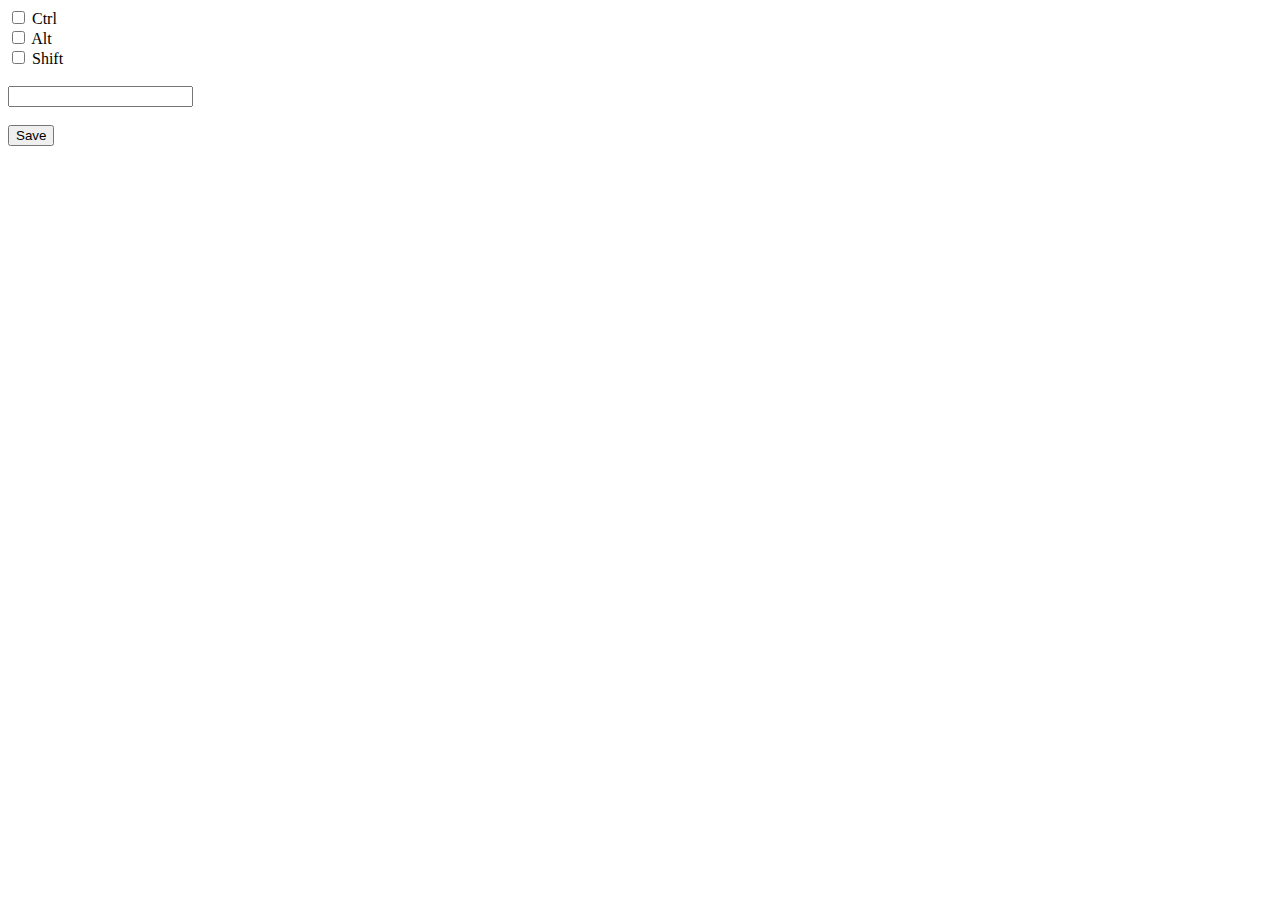
==== options.html @ e680c27a "📦: html options page for user settings" ====
<!DOCTYPE html>
<html lang="en">
<head>
	<meta charset="UTF-8">
	<meta http-equiv="X-UA-Compatible" content="IE=edge">
	<meta name="viewport" content="width=device-width, initial-scale=1.0">

	<script src="js/options.js"></script>

	<title>Keyboard Shortcut</title>
</head>
<body>
	<input type="checkbox" id="control" name="control" value="control">
	<label for="control">Ctrl</label><br>

	<input type="checkbox" id="alt" name="alt" value="alt">
	<label for="alt">Alt</label><br>

	<input type="checkbox" id="shift" name="shift" value="shift">
	<label for="shift">Shift</label><br><br>

	<input type="text" maxlength="1" id="letter" style="text-transform: lowercase"><br><br>

	<button id="save">Save</button>
</body>
</html>
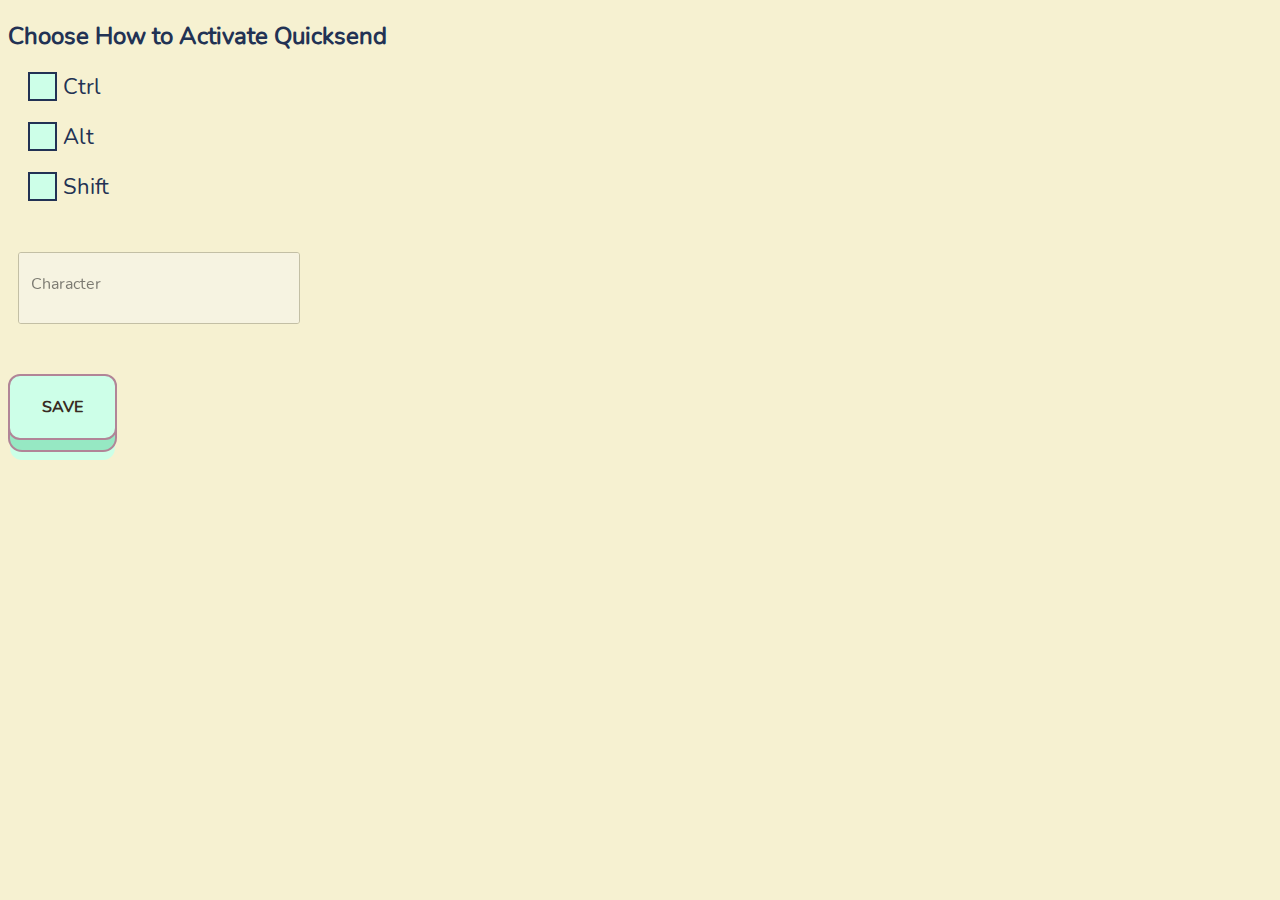
==== commit 21c5a62b: "📦: css style options page" ====
--- a/options.html
+++ b/options.html
@@ -1,26 +1,43 @@
 <!DOCTYPE html>
 <html lang="en">
+
 <head>
 	<meta charset="UTF-8">
 	<meta http-equiv="X-UA-Compatible" content="IE=edge">
 	<meta name="viewport" content="width=device-width, initial-scale=1.0">
 
 	<script src="js/options.js"></script>
+	<link rel="stylesheet" href="css/options.css">
 
 	<title>Keyboard Shortcut</title>
 </head>
+
 <body>
-	<input type="checkbox" id="control" name="control" value="control">
-	<label for="control">Ctrl</label><br>
+	<h2>Choose How to Activate Quicksend</h2>
 
-	<input type="checkbox" id="alt" name="alt" value="alt">
-	<label for="alt">Alt</label><br>
+	<label class="container">Ctrl
+		<input type="checkbox" id="control">
+		<span class="checkmark"></span>
+	</label>
 
-	<input type="checkbox" id="shift" name="shift" value="shift">
-	<label for="shift">Shift</label><br><br>
+	<label class="container">Alt
+		<input type="checkbox" id="alt">
+		<span class="checkmark"></span>
+	</label>
 
-	<input type="text" maxlength="1" id="letter" style="text-transform: lowercase"><br><br>
+	<label class="container">Shift
+		<input type="checkbox" id="shift">
+		<span class="checkmark"></span>
+	</label>
 
-	<button id="save">Save</button>
+	<!-- <input type="text" maxlength="1" id="letter" style="text-transform: lowercase"><br><br> -->
+	<label for="letter" class="letter">
+		<input type="text" id="letter" style="text-transform: lowercase" placeholder="&nbsp;">
+		<span class="label">Character</span>
+		<span class="focus-bg"></span>
+	</label>
+
+	<button class="learn-more" id="save">Save</button>
 </body>
-</html>
+
+</html>--- a/css/options.css
+++ b/css/options.css
@@ -0,0 +1,255 @@
+@font-face {
+	font-family: nunito;
+	src: url(/fonts/Nunito-Regular.ttf);
+	font-weight: normal;
+}
+
+body {
+	font-family: nunito;
+	font-size: 16px;
+	color: #223254;
+	background: #F6F1D1;
+}
+
+/* div .all {
+	background: white;
+} */
+
+/* The container */
+
+.container {
+	display: block;
+	position: relative;
+	padding-left: 35px;
+	margin-top: 20px;
+	margin-left: 20px;
+	margin-bottom: 12px;
+	cursor: pointer;
+	font-size: 22px;
+	-webkit-user-select: none;
+	-moz-user-select: none;
+	-ms-user-select: none;
+	user-select: none;
+	max-width: auto;
+}
+
+/* Hide the browser's default checkbox */
+
+.container input {
+	position: absolute;
+	opacity: 0;
+	cursor: pointer;
+	height: 0;
+	width: 0;
+}
+
+/* Create a custom checkbox */
+
+.checkmark {
+	position: absolute;
+	top: 0;
+	left: 0;
+	height: 25px;
+	width: 25px;
+	background-color: #eee;
+	transition: background-color 0.3s;
+	/* background-color: #038277; */
+	background-color: rgb(205, 255, 232);
+	border: 2px solid;
+}
+
+/* On mouse-over, add a grey background color */
+
+.container:hover input~.checkmark {
+	/* background-color: #ccc; */
+	background-color: rgb(121, 186, 156);
+}
+
+/* When the checkbox is checked, add a blue background */
+
+.container input:checked~.checkmark {
+	background-color: #038277;
+	/* background-color: #2196F3; */
+}
+
+/* Create the checkmark/indicator (hidden when not checked) */
+
+.checkmark:after {
+	content: "";
+	position: absolute;
+	display: none;
+}
+
+/* Show the checkmark when checked */
+
+.container input:checked~.checkmark:after {
+	display: block;
+}
+
+/* Style the checkmark/indicator */
+
+.container .checkmark:after {
+	left: 9px;
+	top: 5px;
+	width: 5px;
+	height: 10px;
+	border: solid white;
+	border-width: 0 3px 3px 0;
+	-webkit-transform: rotate(45deg);
+	-ms-transform: rotate(45deg);
+	transform: rotate(45deg);
+}
+
+.letter {
+	height: 70px;
+	display: grid;
+	font-family: nunito;
+	-webkit-text-size-adjust: 100%;
+	-webkit-font-smoothing: antialiased;
+	position: relative;
+	margin: 10px;
+	margin-top: 50px;
+	margin-bottom: 50px;
+	width: 100%;
+	max-width: 280px;
+	border-radius: 3px;
+	overflow: hidden;
+	border: 1px solid #C3BFA5;
+}
+
+.letter .label {
+	position: absolute;
+	top: 20px;
+	left: 12px;
+	font-size: 16px;
+	color: rgba(0, 0, 0, 0.5);
+	font-weight: 500;
+	transform-origin: 0 0;
+	transform: translate3d(0, 0, 0);
+	transition: all .2s ease;
+	pointer-events: none;
+}
+
+.letter .focus-bg {
+	position: absolute;
+	top: 0;
+	left: 0;
+	width: 100%;
+	height: 100%;
+	background: rgba(0, 0, 0, 0.05);
+	z-index: -1;
+	transform: scaleX(0);
+	transform-origin: left;
+}
+
+.letter input {
+	-webkit-appearance: none;
+	appearance: none;
+	width: 100%;
+	border: 0;
+	font-family: nunito;
+	padding: 16px 12px 0 12px;
+	height: 56px;
+	font-size: 16px;
+	font-weight: 400;
+	background: rgba(0, 0, 0, 0.02);
+	box-shadow: inset 0 -1px 0 rgba(0, 0, 0, 0.3);
+	color: #000;
+	transition: all .15s ease;
+}
+
+.letter input:hover {
+	background: rgba(0, 0, 0, 0.04);
+	box-shadow: inset 0 -1px 0 rgba(0, 0, 0, 0.5);
+}
+
+.letter input:not(:placeholder-shown)+.label {
+	color: rgba(0, 0, 0, 0.5);
+	transform: translate3d(0, -12px, 0) scale(0.75);
+}
+
+.letter input:focus {
+	background: rgba(0, 0, 0, 0.05);
+	outline: none;
+	box-shadow: inset 0 -2px 0 #0077FF;
+}
+
+.letter input:focus+.label {
+	/* color: #0077FF; */
+	color: #038277;
+	transform: translate3d(0, -12px, 0) scale(0.75);
+}
+
+.letter input:focus+.label+.focus-bg {
+	transform: scaleX(1);
+	transition: all .1s ease;
+}
+
+#letter {
+	/* background: rgb(205, 255, 232); */
+	background: #F6F3E1;
+}
+
+*::before, *::after {
+	box-sizing: border-box;
+}
+
+button {
+	position: relative;
+	display: inline-block;
+	cursor: pointer;
+	outline: none;
+	border: 0;
+	vertical-align: middle;
+	text-decoration: none;
+	font-size: inherit;
+	font-family: inherit;
+}
+
+button.learn-more {
+	font-weight: 600;
+	color: #382b22;
+	text-transform: uppercase;
+	padding: 1.25em 2em;
+	background: #CDFFE8;
+	border: 2px solid #b18597;
+	border-radius: 0.75em;
+	transform-style: preserve-3d;
+	transition: transform 150ms cubic-bezier(0, 0, 0.58, 1), background 150ms cubic-bezier(0, 0, 0.58, 1);
+}
+
+button.learn-more::before {
+	position: absolute;
+	content: '';
+	width: 100%;
+	height: 100%;
+	top: 0;
+	left: 0;
+	right: 0;
+	bottom: 0;
+	background: #96E8C3;
+	border-radius: inherit;
+	box-shadow: 0 0 0 2px #b18597, 0 0.625em 0 0 #CCFFE7;
+	transform: translate3d(0, 0.75em, -1em);
+	transition: transform 150ms cubic-bezier(0, 0, 0.58, 1), box-shadow 150ms cubic-bezier(0, 0, 0.58, 1);
+}
+
+button.learn-more:hover {
+	background: #BBE8D3;
+	transform: translate(0, 0.25em);
+}
+
+button.learn-more:hover::before {
+	box-shadow: 0 0 0 2px #b18597, 0 0.5em 0 0 #CCFFE7;
+	transform: translate3d(0, 0.5em, -1em);
+}
+
+button.learn-more:active {
+	background: #BBE8D3;
+	transform: translate(0em, 0.75em);
+}
+
+button.learn-more:active::before {
+	box-shadow: 0 0 0 2px #b18597, 0 0 #CCFFE7;
+	transform: translate3d(0, 0, -1em);
+}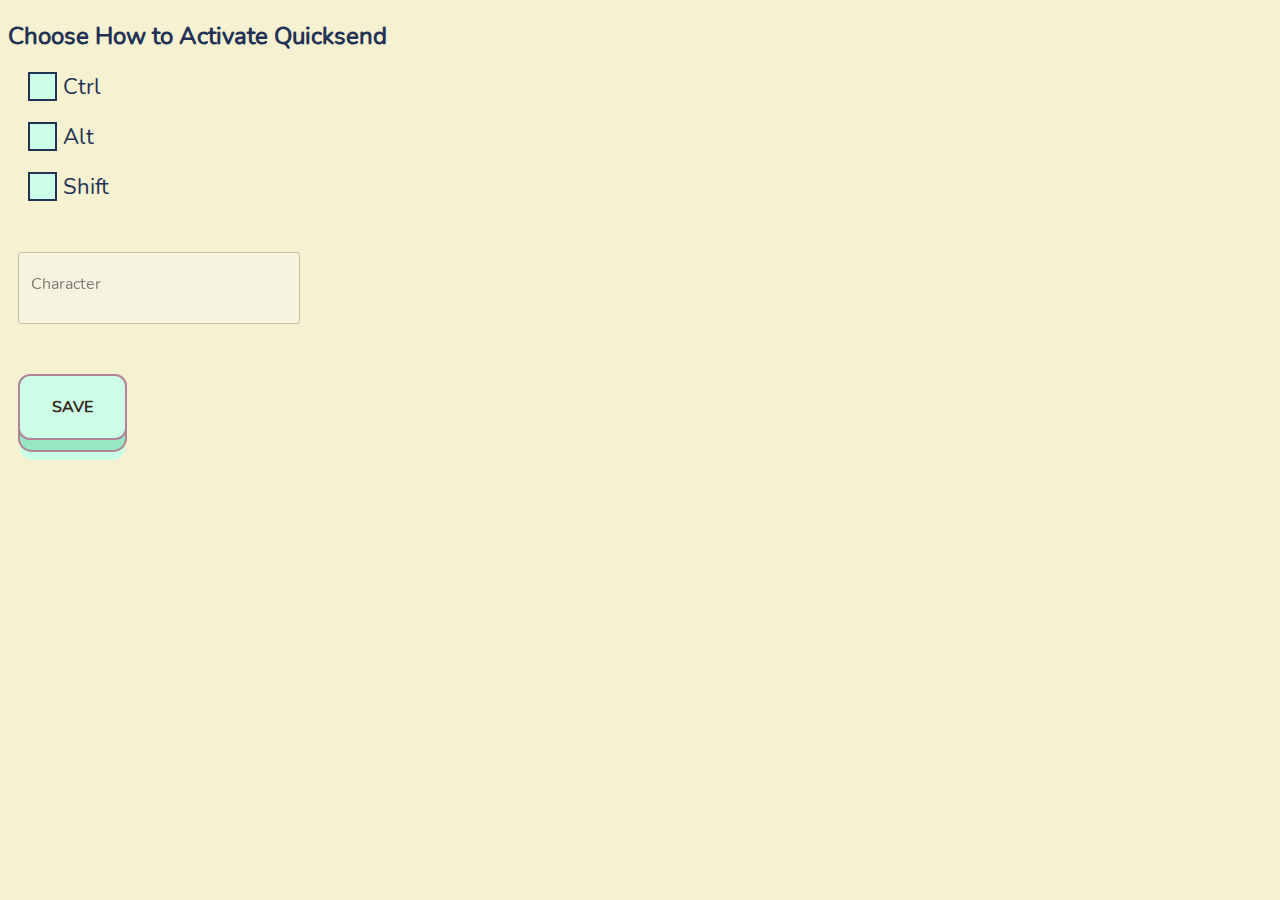
==== commit ca4c61c5: "🐛: manifest version, class name, default undef" ====
--- a/options.html
+++ b/options.html
@@ -32,12 +32,12 @@
 
 	<!-- <input type="text" maxlength="1" id="letter" style="text-transform: lowercase"><br><br> -->
 	<label for="letter" class="letter">
-		<input type="text" id="letter" style="text-transform: lowercase" placeholder="&nbsp;">
+		<input type="text" id="letter" style="text-transform: lowercase" placeholder="&nbsp;" maxlength="1">
 		<span class="label">Character</span>
 		<span class="focus-bg"></span>
 	</label>
 
-	<button class="learn-more" id="save">Save</button>
+	<button class="save" id="save">Save</button>
 </body>
 
 </html>--- a/css/options.css
+++ b/css/options.css
@@ -30,7 +30,7 @@
 	-moz-user-select: none;
 	-ms-user-select: none;
 	user-select: none;
-	max-width: auto;
+	width: 100px;
 }
 
 /* Hide the browser's default checkbox */
@@ -206,7 +206,7 @@
 	font-family: inherit;
 }
 
-button.learn-more {
+button.save {
 	font-weight: 600;
 	color: #382b22;
 	text-transform: uppercase;
@@ -216,9 +216,10 @@
 	border-radius: 0.75em;
 	transform-style: preserve-3d;
 	transition: transform 150ms cubic-bezier(0, 0, 0.58, 1), background 150ms cubic-bezier(0, 0, 0.58, 1);
-}
-
-button.learn-more::before {
+	margin-left: 10px;
+}
+
+button.save::before {
 	position: absolute;
 	content: '';
 	width: 100%;
@@ -234,22 +235,22 @@
 	transition: transform 150ms cubic-bezier(0, 0, 0.58, 1), box-shadow 150ms cubic-bezier(0, 0, 0.58, 1);
 }
 
-button.learn-more:hover {
+button.save:hover {
 	background: #BBE8D3;
 	transform: translate(0, 0.25em);
 }
 
-button.learn-more:hover::before {
+button.save:hover::before {
 	box-shadow: 0 0 0 2px #b18597, 0 0.5em 0 0 #CCFFE7;
 	transform: translate3d(0, 0.5em, -1em);
 }
 
-button.learn-more:active {
+button.save:active {
 	background: #BBE8D3;
 	transform: translate(0em, 0.75em);
 }
 
-button.learn-more:active::before {
+button.save:active::before {
 	box-shadow: 0 0 0 2px #b18597, 0 0 #CCFFE7;
 	transform: translate3d(0, 0, -1em);
 }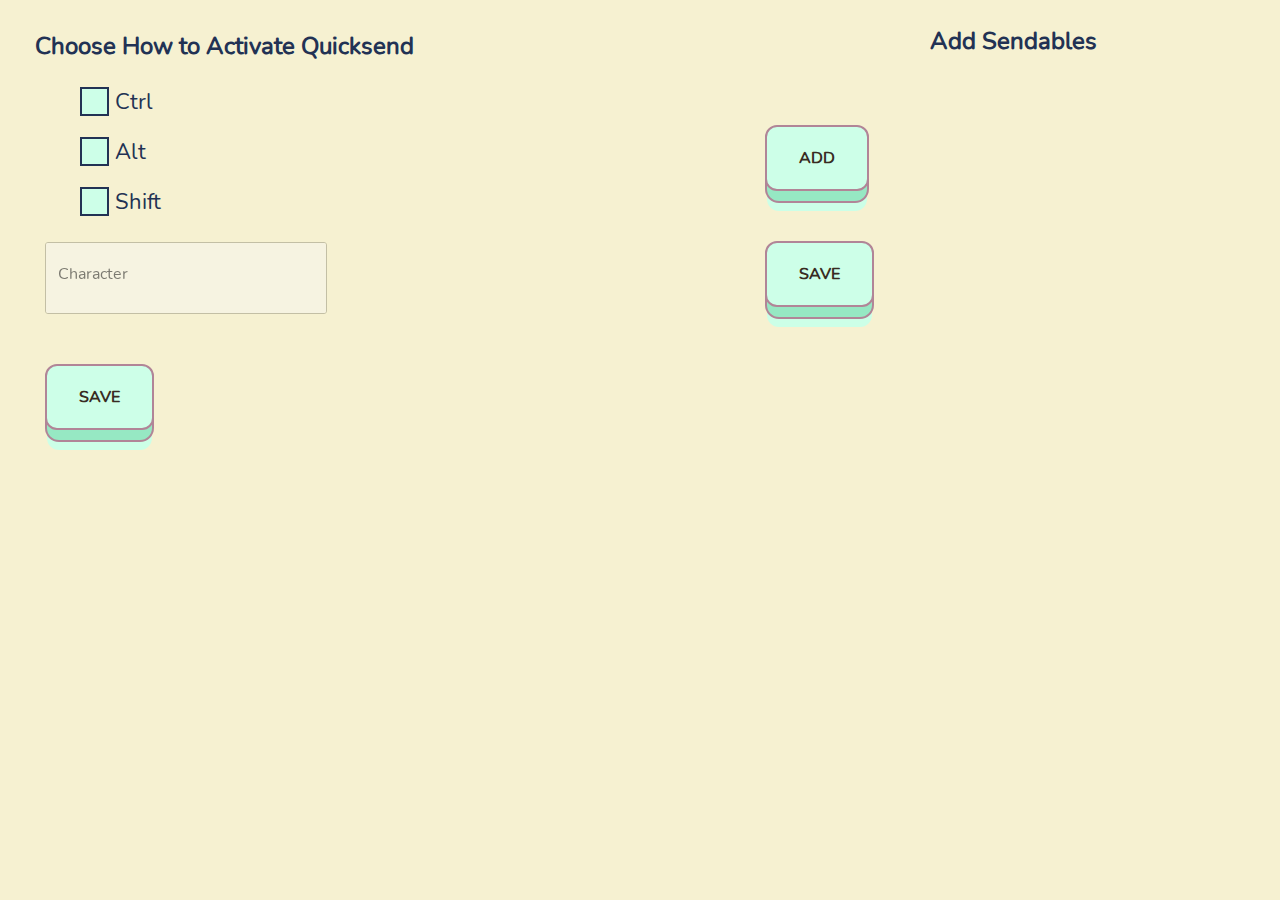
==== commit 784fd328: "📦: fat commit coming in here I added "Sendables". Basically, you can click a user-defined keyboard s" ====
--- a/options.html
+++ b/options.html
@@ -7,37 +7,92 @@
 	<meta name="viewport" content="width=device-width, initial-scale=1.0">
 
 	<script src="js/options.js"></script>
+	<script src="js/define.js"></script>
 	<link rel="stylesheet" href="css/options.css">
+	<link rel="stylesheet" href="css/buttons.css">
+	<link rel="stylesheet" href="css/checkbox.css">
+	<link rel="stylesheet" href="css/textbox.css">
+	<link rel="stylesheet" href="css/scrollbar.css">
 
-	<title>Keyboard Shortcut</title>
+	<link rel="stylesheet" href="https://cdnjs.cloudflare.com/ajax/libs/font-awesome/4.7.0/css/font-awesome.min.css">
+
+	<title>Setitngs</title>
 </head>
 
 <body>
-	<h2>Choose How to Activate Quicksend</h2>
+	<div class="keyboard-shortcut" width="33%">
+		<h2>Choose How to Activate Quicksend</h2>
 
-	<label class="container">Ctrl
-		<input type="checkbox" id="control">
-		<span class="checkmark"></span>
-	</label>
+		<div class="commands">
+			<label class="container">Ctrl
+				<input type="checkbox" id="control">
+				<span class="checkmark"></span>
+			</label>
 
-	<label class="container">Alt
-		<input type="checkbox" id="alt">
-		<span class="checkmark"></span>
-	</label>
+			<label class="container">Alt
+				<input type="checkbox" id="alt">
+				<span class="checkmark"></span>
+			</label>
 
-	<label class="container">Shift
-		<input type="checkbox" id="shift">
-		<span class="checkmark"></span>
-	</label>
+			<label class="container">Shift
+				<input type="checkbox" id="shift">
+				<span class="checkmark"></span>
+			</label>
+		</div>
 
-	<!-- <input type="text" maxlength="1" id="letter" style="text-transform: lowercase"><br><br> -->
-	<label for="letter" class="letter">
-		<input type="text" id="letter" style="text-transform: lowercase" placeholder="&nbsp;" maxlength="1">
-		<span class="label">Character</span>
-		<span class="focus-bg"></span>
-	</label>
+		<label for="letter" class="message-input">
+			<input type="text" id="letter" style="text-transform: lowercase" placeholder="&nbsp;" maxlength="1">
+			<span class="label">Character</span>
+			<span class="focus-bg"></span>
+		</label>
 
-	<button class="save" id="save">Save</button>
+		<button class="quicksend-button" id="save">Save</button>
+	</div>
+
+	<div class="sendables">
+		<div class="quicksend-buttons">
+			<button class="quicksend-button" id="add-sendables">Add</button>
+			<button class="quicksend-button" id="save-sendables">Save</button>
+		</div>
+
+		<h2 class="title">Add Sendables</h2>
+		<div class="define-messages" id="definitions">
+			<!-- Here is the outdated layout for what the javascript adds -->
+			<!-- <div class="definition">
+					<button class="trash"><i class="fa fa-trash" aria-hidden="true"></i></button>
+					<div class="commands">
+						<label class="container horizontal">Ctrl
+							<input type="checkbox" id="control">
+							<span class="checkmark"></span>
+						</label>
+
+						<label class="container horizontal">Alt
+						<input type="checkbox" id="alt">
+						<span class="checkmark"></span>
+					</label>
+
+					<label class="container horizontal">Shift
+						<input type="checkbox" id="shift">
+						<span class="checkmark"></span>
+					</label>
+				</div>
+
+				<label for="character198246" class="message-input horizontal character-input">
+					<input type="text" id="character198246" style="text-transform: lowercase" placeholder="&nbsp;"
+					maxlength="1">
+					<span class="label">Character</span>
+					<span class="focus-bg"></span>
+				</label>
+
+				<label for="message" class="message-input message">
+					<input type="text" id="message" placeholder="&nbsp;">
+					<span class="label">Message</span>
+					<span class="focus-bg"></span>
+				</label>
+			</div> -->
+
+		</div>
+	</div>
 </body>
 
 </html>--- a/css/options.css
+++ b/css/options.css
@@ -9,180 +9,34 @@
 	font-size: 16px;
 	color: #223254;
 	background: #F6F1D1;
+	/* width: 1920px; */
+	margin: auto;
+
 }
-
-/* div .all {
-	background: white;
-} */
 
 /* The container */
 
-.container {
-	display: block;
-	position: relative;
-	padding-left: 35px;
-	margin-top: 20px;
-	margin-left: 20px;
-	margin-bottom: 12px;
-	cursor: pointer;
-	font-size: 22px;
-	-webkit-user-select: none;
-	-moz-user-select: none;
-	-ms-user-select: none;
-	user-select: none;
-	width: 100px;
+.keyboard-shortcut {
+	width: 33%;
+	padding: 25px;
+	margin: 10px;
+	padding-top: 0px;
+	/* display: inline-block; */
+	/* float: left; */
+	position: absolute;
+	left: 0;
 }
 
-/* Hide the browser's default checkbox */
-
-.container input {
+.define-messages {
+	/* max-width: 66%; */
+	width: 325px;
+	padding: 25px;
+	margin: 10px;
+	display: inline-block;
 	position: absolute;
-	opacity: 0;
-	cursor: pointer;
-	height: 0;
-	width: 0;
-}
-
-/* Create a custom checkbox */
-
-.checkmark {
-	position: absolute;
-	top: 0;
-	left: 0;
-	height: 25px;
-	width: 25px;
-	background-color: #eee;
-	transition: background-color 0.3s;
-	/* background-color: #038277; */
-	background-color: rgb(205, 255, 232);
-	border: 2px solid;
-}
-
-/* On mouse-over, add a grey background color */
-
-.container:hover input~.checkmark {
-	/* background-color: #ccc; */
-	background-color: rgb(121, 186, 156);
-}
-
-/* When the checkbox is checked, add a blue background */
-
-.container input:checked~.checkmark {
-	background-color: #038277;
-	/* background-color: #2196F3; */
-}
-
-/* Create the checkmark/indicator (hidden when not checked) */
-
-.checkmark:after {
-	content: "";
-	position: absolute;
-	display: none;
-}
-
-/* Show the checkmark when checked */
-
-.container input:checked~.checkmark:after {
-	display: block;
-}
-
-/* Style the checkmark/indicator */
-
-.container .checkmark:after {
-	left: 9px;
-	top: 5px;
-	width: 5px;
-	height: 10px;
-	border: solid white;
-	border-width: 0 3px 3px 0;
-	-webkit-transform: rotate(45deg);
-	-ms-transform: rotate(45deg);
-	transform: rotate(45deg);
-}
-
-.letter {
-	height: 70px;
-	display: grid;
-	font-family: nunito;
-	-webkit-text-size-adjust: 100%;
-	-webkit-font-smoothing: antialiased;
-	position: relative;
-	margin: 10px;
-	margin-top: 50px;
-	margin-bottom: 50px;
-	width: 100%;
-	max-width: 280px;
-	border-radius: 3px;
-	overflow: hidden;
-	border: 1px solid #C3BFA5;
-}
-
-.letter .label {
-	position: absolute;
-	top: 20px;
-	left: 12px;
-	font-size: 16px;
-	color: rgba(0, 0, 0, 0.5);
-	font-weight: 500;
-	transform-origin: 0 0;
-	transform: translate3d(0, 0, 0);
-	transition: all .2s ease;
-	pointer-events: none;
-}
-
-.letter .focus-bg {
-	position: absolute;
-	top: 0;
-	left: 0;
-	width: 100%;
-	height: 100%;
-	background: rgba(0, 0, 0, 0.05);
-	z-index: -1;
-	transform: scaleX(0);
-	transform-origin: left;
-}
-
-.letter input {
-	-webkit-appearance: none;
-	appearance: none;
-	width: 100%;
-	border: 0;
-	font-family: nunito;
-	padding: 16px 12px 0 12px;
-	height: 56px;
-	font-size: 16px;
-	font-weight: 400;
-	background: rgba(0, 0, 0, 0.02);
-	box-shadow: inset 0 -1px 0 rgba(0, 0, 0, 0.3);
-	color: #000;
-	transition: all .15s ease;
-}
-
-.letter input:hover {
-	background: rgba(0, 0, 0, 0.04);
-	box-shadow: inset 0 -1px 0 rgba(0, 0, 0, 0.5);
-}
-
-.letter input:not(:placeholder-shown)+.label {
-	color: rgba(0, 0, 0, 0.5);
-	transform: translate3d(0, -12px, 0) scale(0.75);
-}
-
-.letter input:focus {
-	background: rgba(0, 0, 0, 0.05);
-	outline: none;
-	box-shadow: inset 0 -2px 0 #0077FF;
-}
-
-.letter input:focus+.label {
-	/* color: #0077FF; */
-	color: #038277;
-	transform: translate3d(0, -12px, 0) scale(0.75);
-}
-
-.letter input:focus+.label+.focus-bg {
-	transform: scaleX(1);
-	transition: all .1s ease;
+	right: 0;
+	overflow: auto;
+	max-height: 88%;
 }
 
 #letter {
@@ -190,67 +44,84 @@
 	background: #F6F3E1;
 }
 
-*::before, *::after {
-	box-sizing: border-box;
+.definition {
+	background: #F6F3E1;
+	padding: 10px;
+	padding-right: 20px;
+	margin: 5px;
+
+	border: 1px solid #C3BFA5;
+	border-radius: 25px;
+	/* float: right; */
 }
 
-button {
-	position: relative;
-	display: inline-block;
-	cursor: pointer;
-	outline: none;
-	border: 0;
-	vertical-align: middle;
-	text-decoration: none;
-	font-size: inherit;
-	font-family: inherit;
+.define-messages .commands {
+	float: left;
+	width: 125px;
+	margin-bottom: 25px;
+	margin-right: 15px;
 }
 
-button.save {
-	font-weight: 600;
-	color: #382b22;
-	text-transform: uppercase;
-	padding: 1.25em 2em;
-	background: #CDFFE8;
-	border: 2px solid #b18597;
-	border-radius: 0.75em;
-	transform-style: preserve-3d;
-	transition: transform 150ms cubic-bezier(0, 0, 0.58, 1), background 150ms cubic-bezier(0, 0, 0.58, 1);
-	margin-left: 10px;
+.commands {
+	margin: 25px;
 }
 
-button.save::before {
-	position: absolute;
-	content: '';
-	width: 100%;
-	height: 100%;
-	top: 0;
-	left: 0;
-	right: 0;
-	bottom: 0;
-	background: #96E8C3;
-	border-radius: inherit;
-	box-shadow: 0 0 0 2px #b18597, 0 0.625em 0 0 #CCFFE7;
-	transform: translate3d(0, 0.75em, -1em);
-	transition: transform 150ms cubic-bezier(0, 0, 0.58, 1), box-shadow 150ms cubic-bezier(0, 0, 0.58, 1);
+.define-messages.message {
+	float: right;
+	/* opacity: 0; */
 }
 
-button.save:hover {
-	background: #BBE8D3;
-	transform: translate(0, 0.25em);
+.horizontal {
+	max-width: fit-content;
+	word-wrap: break-word;
 }
 
-button.save:hover::before {
-	box-shadow: 0 0 0 2px #b18597, 0 0.5em 0 0 #CCFFE7;
-	transform: translate3d(0, 0.5em, -1em);
+.sendables {
+	float: right;
+	/* width: 33%; */
+	width: 500px;
+	height: fit-content;
+	padding: 25px;
+	display: table;
 }
 
-button.save:active {
-	background: #BBE8D3;
-	transform: translate(0em, 0.75em);
+.define-messages {
+	float: top;
+	margin-top: 50px;
+	padding-top: 0;
 }
 
-button.save:active::before {
-	box-shadow: 0 0 0 2px #b18597, 0 0 #CCFFE7;
-	transform: translate3d(0, 0, -1em);
-}+.title {
+	width: 325px;
+	padding: 25px;
+	margin: 10px;
+	display: inline-block;
+	position: absolute;
+	right: 0;
+	overflow: auto;
+	max-height: 90%;
+	margin-top: 0;
+	padding-top: 0;
+
+}
+
+.fall {
+    transform: translateY(8rem) rotateZ(20deg);
+    opacity: 0;
+	transition-duration: 0.3s;
+	transition-timing-function: ease-in-out;
+}
+
+label.message-input {
+    margin: inherit;
+}
+
+h2.title {
+	margin-right: 0;
+	float: right;
+	align-items: right;
+}
+
+div#definitions {
+    margin-right: 16.5px;
+}
--- a/css/buttons.css
+++ b/css/buttons.css
@@ -0,0 +1,106 @@
+*::before, *::after {
+	box-sizing: border-box;
+}
+
+button {
+	position: relative;
+	display: inline-block;
+	cursor: pointer;
+	outline: none;
+	border: 0;
+	vertical-align: middle;
+	text-decoration: none;
+	font-size: inherit;
+	font-family: inherit;
+}
+
+button.quicksend-button {
+	font-weight: 600;
+	color: #382b22;
+	text-transform: uppercase;
+	padding: 1.25em 2em;
+	background: #CDFFE8;
+	border: 2px solid #b18597;
+	border-radius: 0.75em;
+	transform-style: preserve-3d;
+	transition: transform 150ms cubic-bezier(0, 0, 0.58, 1), background 150ms cubic-bezier(0, 0, 0.58, 1);
+	margin-left: 10px;
+}
+
+button.quicksend-button::before {
+	position: absolute;
+	content: '';
+	width: 100%;
+	height: 100%;
+	top: 0;
+	left: 0;
+	right: 0;
+	bottom: 0;
+	background: #96E8C3;
+	border-radius: inherit;
+	box-shadow: 0 0 0 2px #b18597, 0 0.625em 0 0 #CCFFE7;
+	transform: translate3d(0, 0.75em, -1em);
+	transition: transform 150ms cubic-bezier(0, 0, 0.58, 1), box-shadow 150ms cubic-bezier(0, 0, 0.58, 1);
+}
+
+button.quicksend-button:hover {
+	background: #BBE8D3;
+	transform: translate(0, 0.25em);
+}
+
+button.quicksend-button:hover::before {
+	box-shadow: 0 0 0 2px #b18597, 0 0.5em 0 0 #CCFFE7;
+	transform: translate3d(0, 0.5em, -1em);
+}
+
+button.quicksend-button:active {
+	background: #BBE8D3;
+	transform: translate(0em, 0.75em);
+}
+
+button.quicksend-button:active::before {
+	box-shadow: 0 0 0 2px #b18597, 0 0 #CCFFE7;
+	transform: translate3d(0, 0, -1em);
+}
+
+.quicksend-button {
+	display: block;
+	margin: 50px;
+}
+
+.quicksend-buttons {
+	display: inline-block;
+}
+
+#add-sendables {
+	margin-top: 100px;
+}
+
+.trash {
+	float: right;
+	margin-top: 10px;
+	margin-right: 10px;
+	margin-bottom: 10px;
+}
+
+button.trash {
+	background: transparent;
+	color: transparent;
+	padding-top: 4px;
+	padding-left: 7px;
+	padding-bottom: 4px;
+	padding-right: 7px;
+
+	border-radius: 10px;
+	transition-duration: 0.2s;
+}
+
+button.trash:hover {
+	background: #ffcdcd;
+	transition-duration: 0.3s;
+}
+
+.definition:hover i.fa.fa-trash-o.fa-lg {
+	color: black;
+	transition-duration: 0.2s;
+}
--- a/css/checkbox.css
+++ b/css/checkbox.css
@@ -0,0 +1,82 @@
+.container {
+	display: block;
+	position: relative;
+	padding-left: 35px;
+	margin-top: 20px;
+	margin-left: 20px;
+	margin-bottom: 12px;
+	cursor: pointer;
+	font-size: 22px;
+	-webkit-user-select: none;
+	-moz-user-select: none;
+	-ms-user-select: none;
+	user-select: none;
+	width: 100px;
+}
+
+/* Hide the browser's default checkbox */
+
+.container input {
+	position: absolute;
+	opacity: 0;
+	cursor: pointer;
+	height: 0;
+	width: 0;
+}
+
+/* Create a custom checkbox */
+
+.checkmark {
+	position: absolute;
+	top: 0;
+	left: 0;
+	height: 25px;
+	width: 25px;
+	background-color: #eee;
+	transition: background-color 0.3s;
+	/* background-color: #038277; */
+	background-color: rgb(205, 255, 232);
+	border: 2px solid;
+}
+
+/* On mouse-over, add a grey background color */
+
+.container:hover input~.checkmark {
+	/* background-color: #ccc; */
+	background-color: rgb(121, 186, 156);
+}
+
+/* When the checkbox is checked, add a blue background */
+
+.container input:checked~.checkmark {
+	background-color: #038277;
+	/* background-color: #2196F3; */
+}
+
+/* Create the checkmark/indicator (hidden when not checked) */
+
+.checkmark:after {
+	content: "";
+	position: absolute;
+	display: none;
+}
+
+/* Show the checkmark when checked */
+
+.container input:checked~.checkmark:after {
+	display: block;
+}
+
+/* Style the checkmark/indicator */
+
+.container .checkmark:after {
+	left: 9px;
+	top: 5px;
+	width: 5px;
+	height: 10px;
+	border: solid white;
+	border-width: 0 3px 3px 0;
+	-webkit-transform: rotate(45deg);
+	-ms-transform: rotate(45deg);
+	transform: rotate(45deg);
+}
--- a/css/textbox.css
+++ b/css/textbox.css
@@ -0,0 +1,87 @@
+.message-input {
+	height: 70px;
+	display: grid;
+	font-family: nunito;
+	-webkit-text-size-adjust: 100%;
+	-webkit-font-smoothing: antialiased;
+	position: relative;
+	margin: 10px;
+	margin-top: 50px;
+	margin-bottom: 50px;
+	width: 100%;
+	max-width: 280px;
+	border-radius: 3px;
+	overflow: hidden;
+	border: 1px solid #C3BFA5;
+}
+
+.message-input .label {
+	position: absolute;
+	top: 20px;
+	left: 12px;
+	font-size: 16px;
+	color: rgba(0, 0, 0, 0.5);
+	font-weight: 500;
+	transform-origin: 0 0;
+	transform: translate3d(0, 0, 0);
+	transition: all .2s ease;
+	pointer-events: none;
+}
+
+.message-input .focus-bg {
+	position: absolute;
+	top: 0;
+	left: 0;
+	width: 100%;
+	height: 100%;
+	background: rgba(0, 0, 0, 0.05);
+	z-index: -1;
+	transform: scaleX(0);
+	transform-origin: left;
+}
+
+.message-input input {
+	-webkit-appearance: none;
+	appearance: none;
+	width: 100%;
+	border: 0;
+	font-family: nunito;
+	padding: 16px 12px 0 12px;
+	height: 56px;
+	font-size: 16px;
+	font-weight: 400;
+	background: rgba(0, 0, 0, 0.02);
+	box-shadow: inset 0 -1px 0 rgba(0, 0, 0, 0.3);
+	color: #000;
+	transition: all .15s ease;
+}
+
+.message-input input:hover {
+	background: rgba(0, 0, 0, 0.04);
+	box-shadow: inset 0 -1px 0 rgba(0, 0, 0, 0.5);
+}
+
+.message-input input:not(:placeholder-shown)+.label {
+	color: rgba(0, 0, 0, 0.5);
+	transform: translate3d(0, -12px, 0) scale(0.75);
+}
+
+.message-input input:focus {
+	background: rgba(0, 0, 0, 0.05);
+	outline: none;
+	/* box-shadow: inset 0 -2px 0 #0077FF; */
+}
+
+.message-input input:focus+.label {
+	color: #038277;
+	transform: translate3d(0, -12px, 0) scale(0.75);
+}
+
+.message-input input:focus+.label+.focus-bg {
+	transform: scaleX(1);
+	transition: all .1s ease;
+}
+
+.message-input.horizontal {
+	width: 100px;
+}
--- a/css/scrollbar.css
+++ b/css/scrollbar.css
@@ -0,0 +1,18 @@
+.define-messages::-webkit-scrollbar-track {
+	-webkit-box-shadow: inset 0 0 6px rgba(0, 0, 0, 0.3);
+	box-shadow: inset 0 0 6px rgba(0, 0, 0, 0.3);
+	border-radius: 10px;
+	background-color: #F5F5F5;
+}
+
+.define-messages::-webkit-scrollbar {
+	width: 12px;
+	background-color: #F5F5F5;
+}
+
+.define-messages::-webkit-scrollbar-thumb {
+	border-radius: 10px;
+	-webkit-box-shadow: inset 0 0 6px rgba(0, 0, 0, .3);
+	box-shadow: inset 0 0 6px rgba(0, 0, 0, .3);
+	background-color: #555;
+}
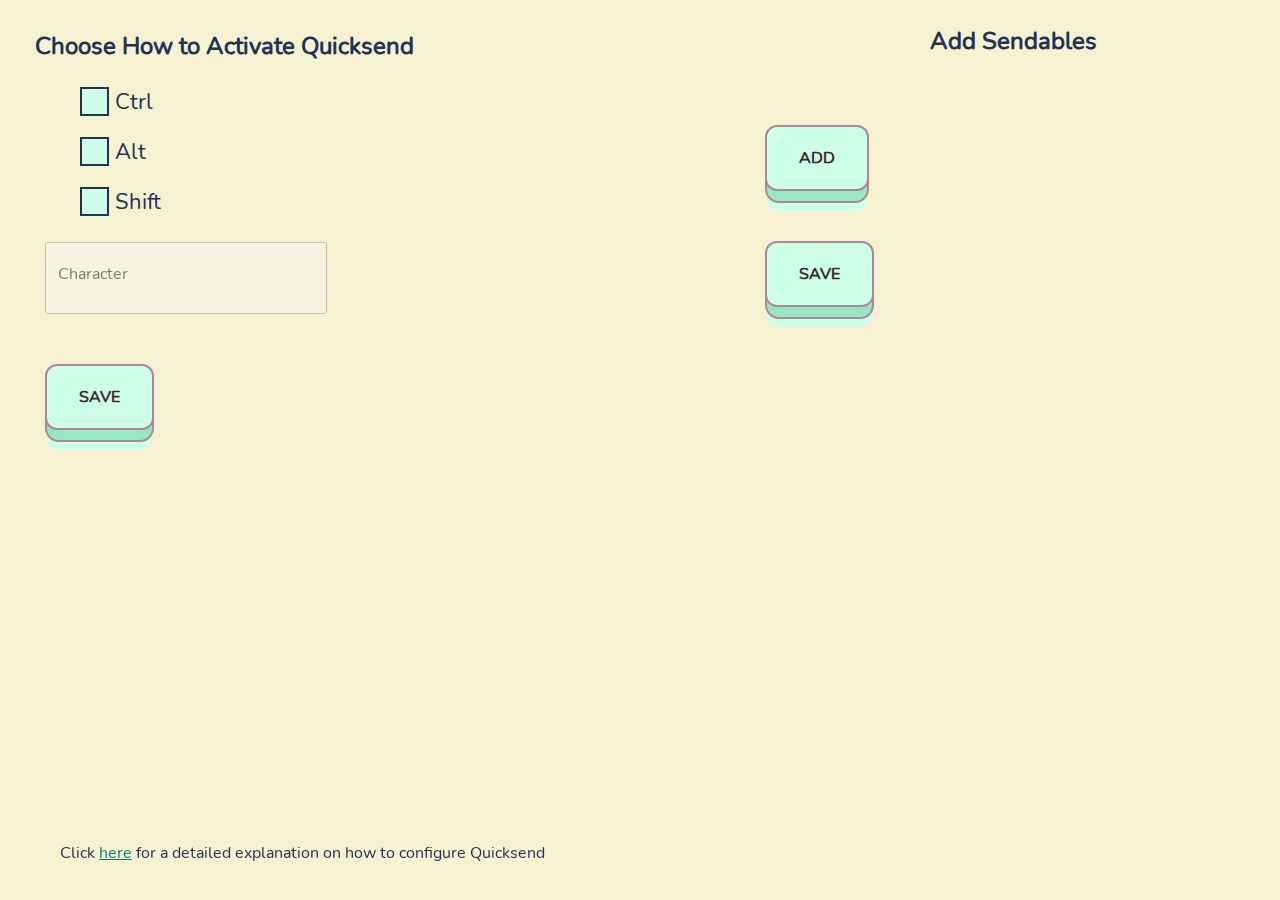
==== commit e694b8a4: "🐛: multiple small fixes and enhancements add link to instructions as bottom of options.html adding e" ====
--- a/options.html
+++ b/options.html
@@ -16,7 +16,7 @@
 
 	<link rel="stylesheet" href="https://cdnjs.cloudflare.com/ajax/libs/font-awesome/4.7.0/css/font-awesome.min.css">
 
-	<title>Setitngs</title>
+	<title>Settings</title>
 </head>
 
 <body>
@@ -57,7 +57,7 @@
 
 		<h2 class="title">Add Sendables</h2>
 		<div class="define-messages" id="definitions">
-			<!-- Here is the outdated layout for what the javascript adds -->
+			<!-- Here is the OUTDATED layout for what the javascript adds -->
 			<!-- <div class="definition">
 					<button class="trash"><i class="fa fa-trash" aria-hidden="true"></i></button>
 					<div class="commands">
@@ -93,6 +93,10 @@
 
 		</div>
 	</div>
+
+	<footer class="footer">
+		<p class="footer-instructions">Click <a href="https://www.quicksend.info/tutorial" target="_blank">here</a> for a detailed explanation on how to configure Quicksend</p>
+	</footer>
 </body>
 
-</html>+</html>
--- a/css/options.css
+++ b/css/options.css
@@ -11,7 +11,10 @@
 	background: #F6F1D1;
 	/* width: 1920px; */
 	margin: auto;
-
+	overflow: hidden;
+	user-select: none;
+	overscroll-behavior: contain;
+	/* overflow: hidden; */
 }
 
 /* The container */
@@ -36,7 +39,7 @@
 	position: absolute;
 	right: 0;
 	overflow: auto;
-	max-height: 88%;
+	max-height: calc(100% - 125px);
 }
 
 #letter {
@@ -99,7 +102,7 @@
 	position: absolute;
 	right: 0;
 	overflow: auto;
-	max-height: 90%;
+	max-height: 100%;
 	margin-top: 0;
 	padding-top: 0;
 
@@ -125,3 +128,22 @@
 div#definitions {
     margin-right: 16.5px;
 }
+
+footer {
+	position: fixed;
+	left: 0;
+	bottom: 0;
+	width: 100%;
+	color: #223254;
+	text-align: left;
+	padding: 50px;
+	padding-bottom: 10px;
+}
+
+p.footer-instructions {
+	padding: 10px;
+}
+
+a {
+	color: #038277;
+}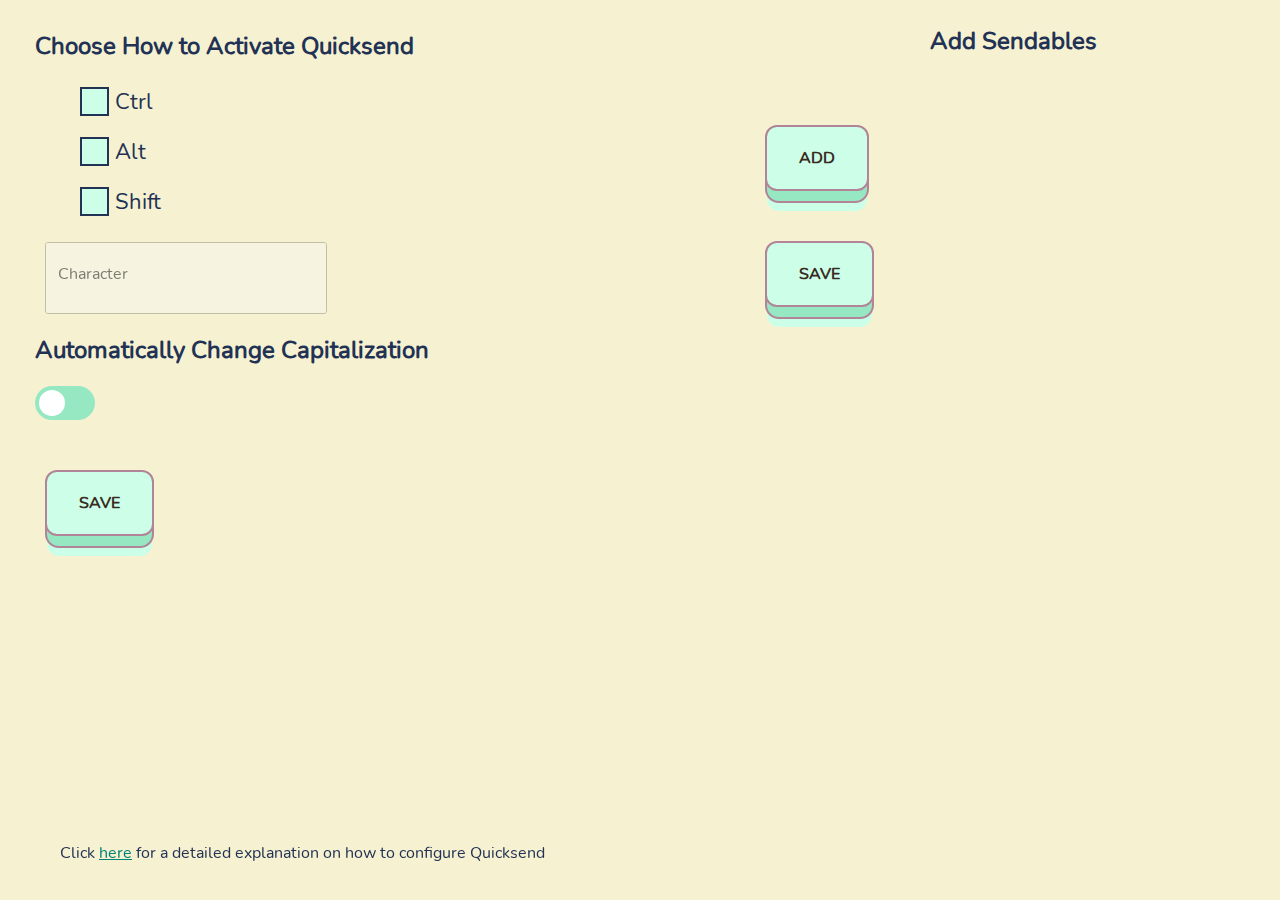
==== commit 061bf434: "add button (no js) for auto caps" ====
--- a/options.html
+++ b/options.html
@@ -44,6 +44,12 @@
 			<input type="text" id="letter" style="text-transform: lowercase" placeholder="&nbsp;" maxlength="1">
 			<span class="label">Character</span>
 			<span class="focus-bg"></span>
+		</label>
+
+		<h2 class="caps">Automatically Change Capitalization</h2>
+		<label class="switch">
+			<input type="checkbox">
+			<span class="slider round"></span>
 		</label>
 
 		<button class="quicksend-button" id="save">Save</button>
--- a/css/buttons.css
+++ b/css/buttons.css
@@ -90,7 +90,6 @@
 	padding-left: 7px;
 	padding-bottom: 4px;
 	padding-right: 7px;
-
 	border-radius: 10px;
 	transition-duration: 0.2s;
 }
@@ -104,3 +103,66 @@
 	color: black;
 	transition-duration: 0.2s;
 }
+
+.switch {
+	position: relative;
+	display: inline-block;
+	width: 60px;
+	height: 34px;
+}
+
+.switch input {
+	opacity: 0;
+	width: 0;
+	height: 0;
+}
+
+.slider {
+	position: absolute;
+	cursor: pointer;
+	top: 0;
+	left: 0;
+	right: 0;
+	bottom: 0;
+	/* background-color: #CDFFE8; */
+	background-color: #96E8C3;
+	/* background-color: #B18597; */
+	-webkit-transition: 0.3s;
+	transition: 0.4s;
+}
+
+.slider:before {
+	position: absolute;
+	content: "";
+	height: 26px;
+	width: 26px;
+	left: 4px;
+	bottom: 4px;
+	background-color: white;
+	-webkit-transition: .4s;
+	transition: .4s;
+}
+
+input:checked+.slider {
+	background-color: #038277;
+}
+
+input:focus+.slider {
+	box-shadow: 0 0 1px #CDFFE8;
+}
+
+input:checked+.slider:before {
+	-webkit-transform: translateX(26px);
+	-ms-transform: translateX(26px);
+	transform: translateX(26px);
+}
+
+.slider.round {
+	border-radius: 34px;
+	border-color: black;
+}
+
+.slider.round:before {
+	border-radius: 50%;
+	border-color: black;
+}
